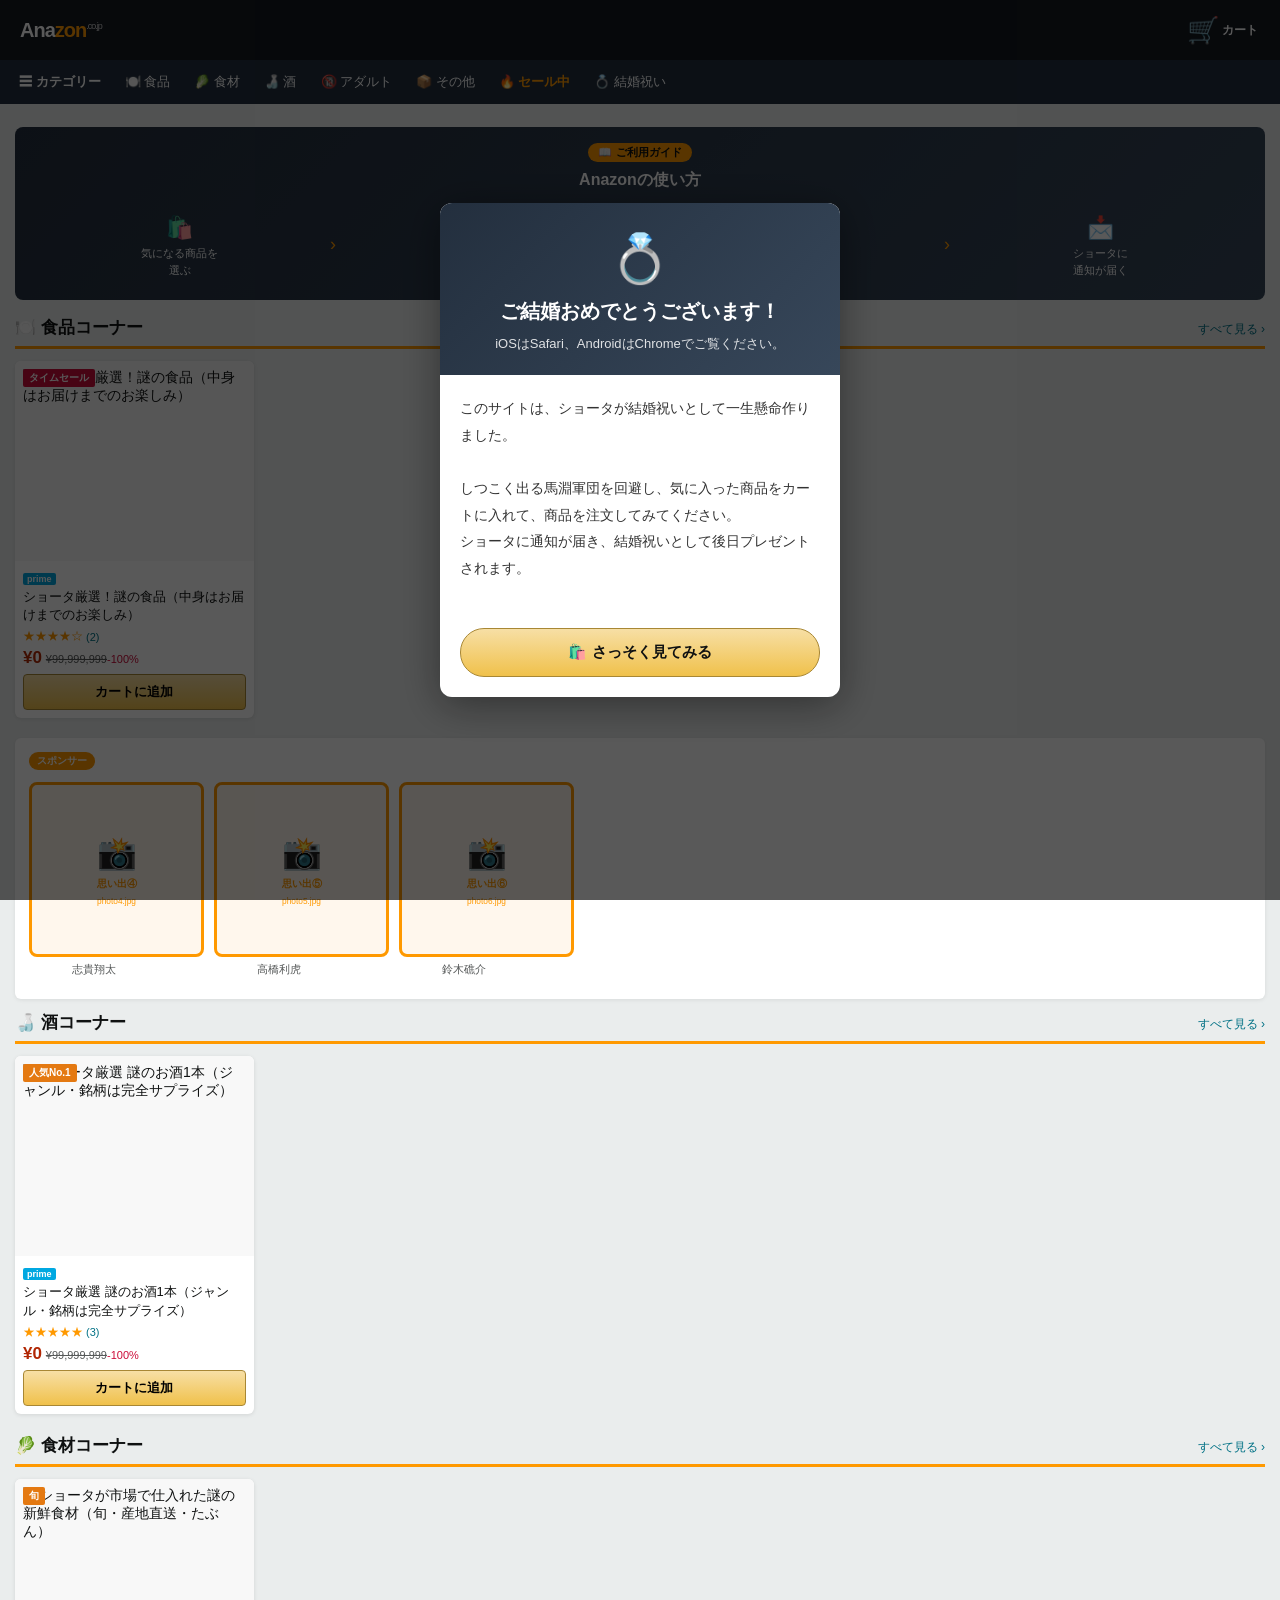
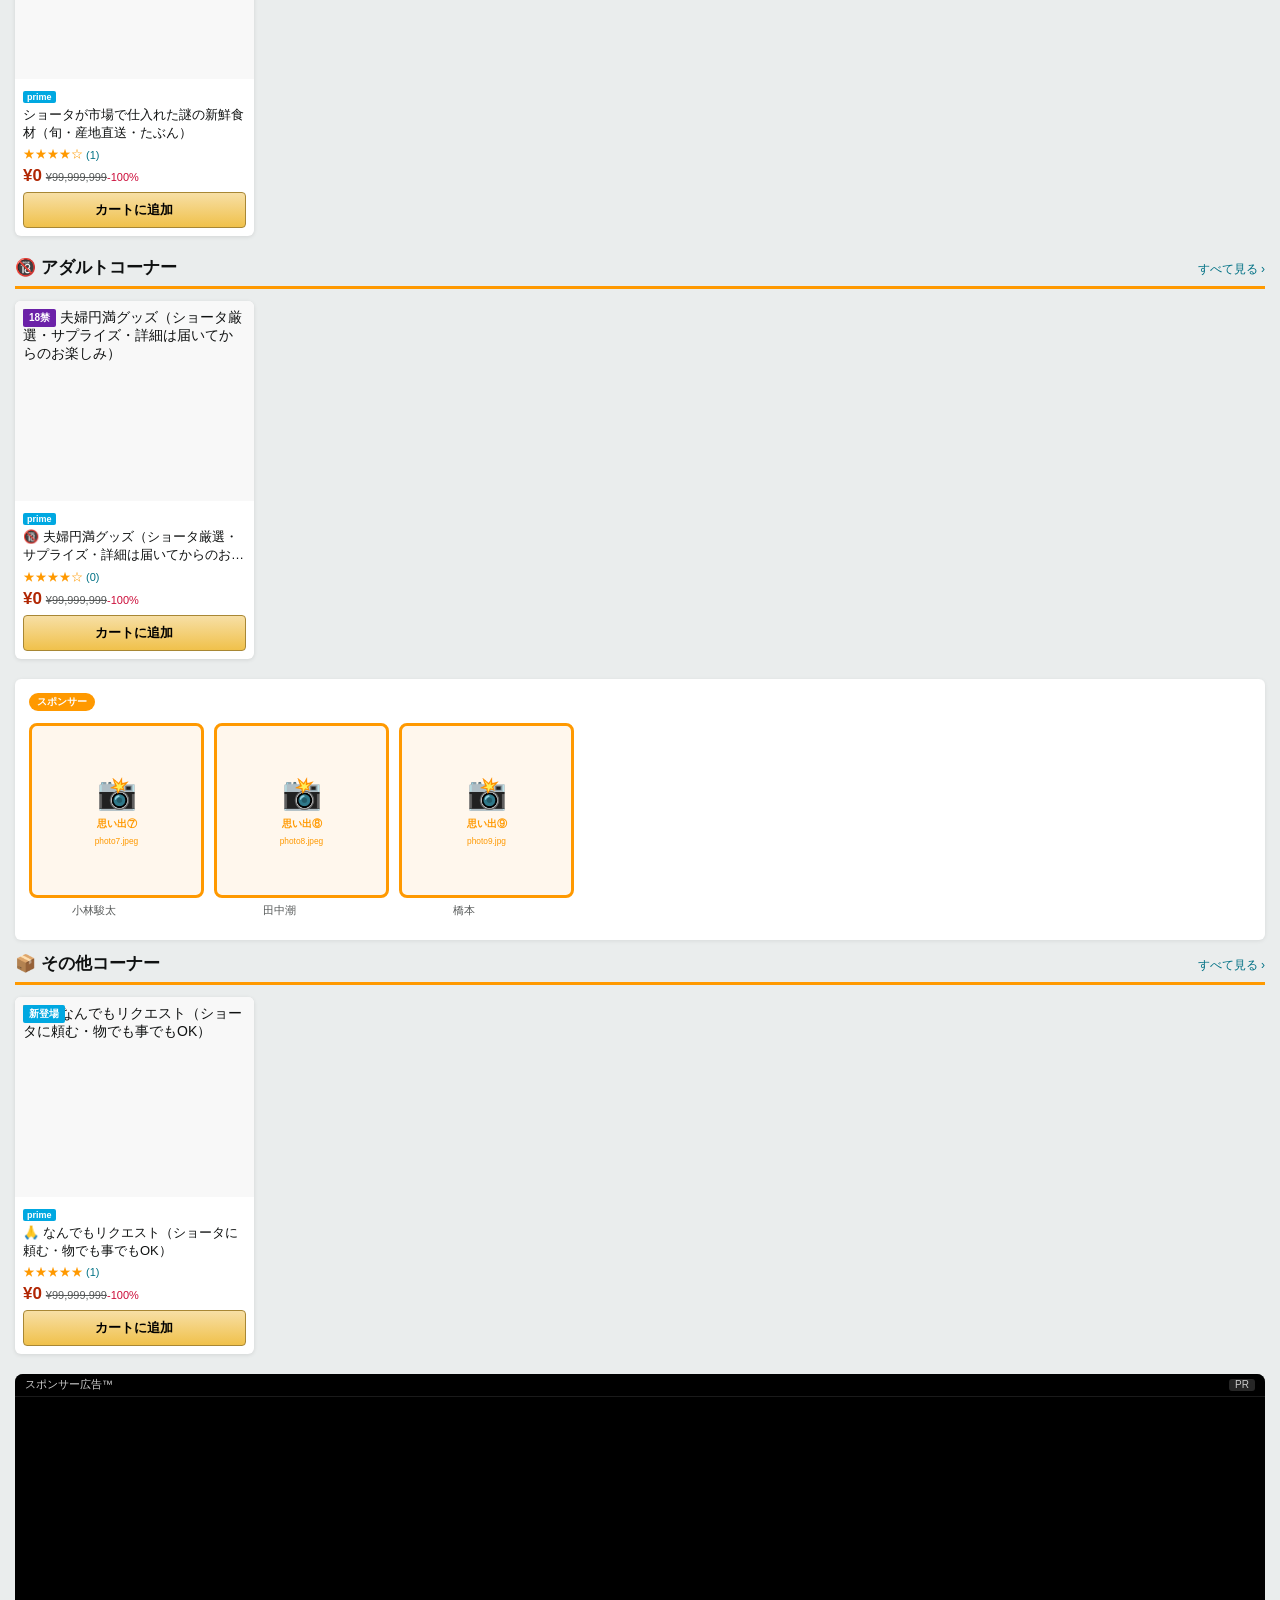
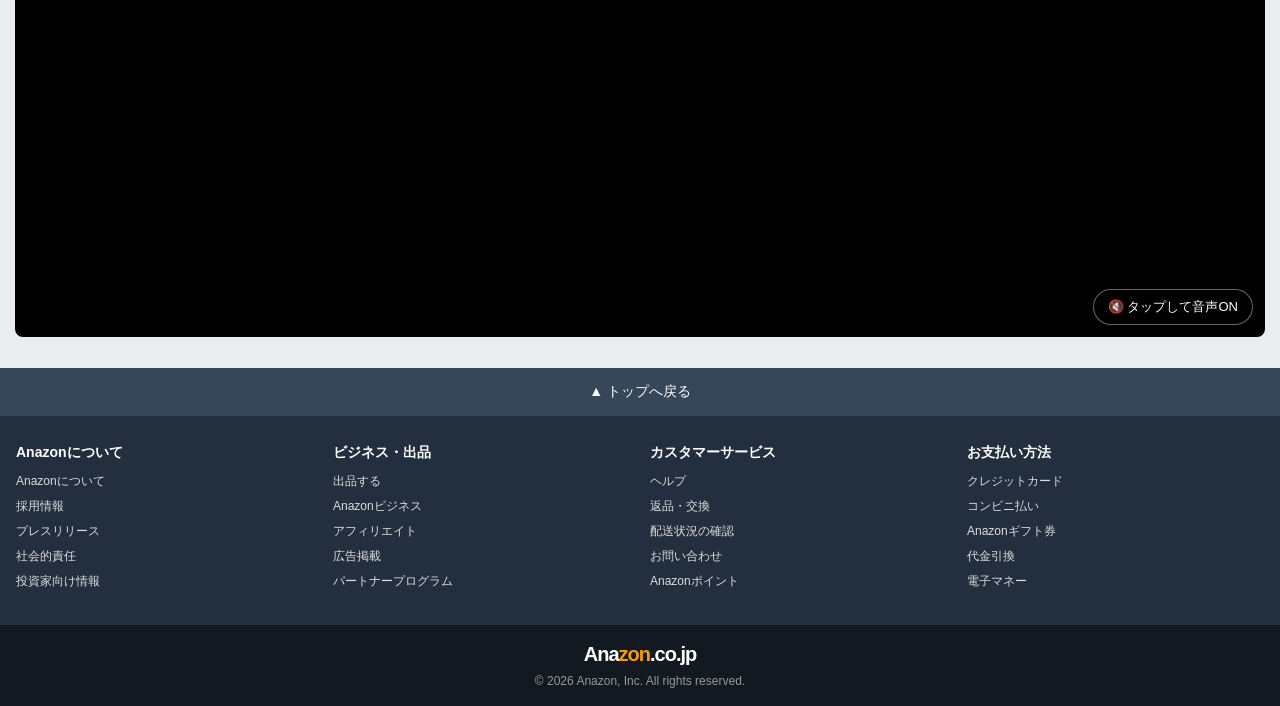
==== index.html @ a299125c "feat: 結婚祝いサイト「Anazon」初回コミット Amazon風の結婚祝い用静的ECサイト。 - 5カテゴリ（食品・食材・酒・アダルト・その他）各1品、全品¥0 - 注文フロー: トップ → 商" ====
<!DOCTYPE html>
<html lang="ja">
<head>
  <meta charset="UTF-8">
  <meta name="viewport" content="width=device-width, initial-scale=1.0">
  <title>Anazon — 結婚祝い特集</title>
  <link rel="stylesheet" href="css/style.css">
  <script src="js/data.js"></script>
  <script src="js/common.js"></script>
</head>
<body>

<!-- ====================================================
     🎊 ウェルカムモーダル
     ==================================================== -->
<div class="welcome-ov" id="welcomeModal">
  <div class="welcome-box">
    <div class="welcome-hero">
      <span class="w-emoji">💍</span>
      <h2>ご結婚おめでとうございます！</h2>
      <p>iOSはSafari、AndroidはChromeでご覧ください。</p>
    </div>
    <div class="welcome-body">
      <p>
        このサイトは、ショータが結婚祝いとして一生懸命作りました。<br><br>
        しつこく出る馬淵軍団を回避し、気に入った商品をカートに入れて、商品を注文してみてください。<br>
        ショータに通知が届き、結婚祝いとして後日プレゼントされます。<br><br>
      </p>
    </div>
    <div class="welcome-ft">
      <button onclick="closeWelcome()">🛍️ さっそく見てみる</button>
    </div>
  </div>
</div>

<div id="header-mount"></div>

<div class="page-wrap">

  <!-- ====================================================
       📖 サイトの使い方
       ==================================================== -->
  <div class="site-guide">
    <div class="sg-hd">
      <span class="sg-tag">📖 ご利用ガイド</span>
      <h2>Anazonの使い方</h2>
    </div>
    <div class="sg-steps">
      <div class="sg-step">
        <span class="sg-icon">🛍️</span>
        <p>気になる商品を<br>選ぶ</p>
      </div>
      <span class="sg-arrow">›</span>
      <div class="sg-step">
        <span class="sg-icon">🛒</span>
        <p>カートに<br>追加する</p>
      </div>
      <span class="sg-arrow">›</span>
      <div class="sg-step">
        <span class="sg-icon">📝</span>
        <p>住所を入力し<br>注文を確定</p>
      </div>
      <span class="sg-arrow">›</span>
      <div class="sg-step">
        <span class="sg-icon">📩</span>
        <p>ショータに<br>通知が届く</p>
      </div>
    </div>
  </div>

  <!-- ====================================================
       🍭 お菓子コーナー
       ==================================================== -->
  <section id="shokuhin">
    <div class="sec-hd">
      <h2 class="sec-title">🍽️ 食品コーナー</h2>
      <a class="sec-link" href="#">すべて見る ›</a>
    </div>
    <div class="product-grid" id="grid-shokuhin"></div>
  </section>

  <!-- cb sentinel 1 -->
  <div class="cb-sentinel" data-idx="0"></div>

  <!-- ====================================================
       📸 横スクロールアルバム
       ==================================================== -->
  <div class="mem-scroll">
    <div class="mem-scroll-hd">
      <span class="tag">スポンサー</span>
    </div>
    <div class="mem-scroll-track">
      <div class="ms-item">
        <div class="frame" id="ms0">
          <img src="images/memories/photo4.jpg" alt="思い出④"
               onerror="document.getElementById('ms0').classList.add('noph')">
          <div class="ph"><span>📸</span><strong>思い出④</strong><small>photo4.jpg</small></div>
        </div>
        <p>志貴翔太</p>
      </div>
      <div class="ms-item">
        <div class="frame" id="ms1">
          <img src="images/memories/photo5.jpg" alt="思い出⑤"
               onerror="document.getElementById('ms1').classList.add('noph')">
          <div class="ph"><span>📸</span><strong>思い出⑤</strong><small>photo5.jpg</small></div>
        </div>
        <p>高橋利虎</p>
      </div>
      <div class="ms-item">
        <div class="frame" id="ms2">
          <img src="images/memories/photo6.jpg" alt="思い出⑥"
               onerror="document.getElementById('ms2').classList.add('noph')">
          <div class="ph"><span>📸</span><strong>思い出⑥</strong><small>photo6.jpg</small></div>
        </div>
        <p>鈴木礁介</p>
      </div>
    </div>
  </div>

  <!-- ====================================================
       🍶 SAKE & お酒コーナー
       ==================================================== -->
  <section id="sake">
    <div class="sec-hd">
      <h2 class="sec-title">🍶 酒コーナー</h2>
      <a class="sec-link" href="#">すべて見る ›</a>
    </div>
    <div class="product-grid" id="grid-sake"></div>
  </section>

  <!-- cb sentinel 2 -->
  <div class="cb-sentinel" data-idx="1"></div>

  <!-- ====================================================
       🍜 二郎系コーナー
       ==================================================== -->
  <section id="shokuzai">
    <div class="sec-hd">
      <h2 class="sec-title">🥬 食材コーナー</h2>
      <a class="sec-link" href="#">すべて見る ›</a>
    </div>
    <div class="product-grid" id="grid-shokuzai"></div>
  </section>

  <!-- cb sentinel 3 -->
  <div class="cb-sentinel" data-idx="2"></div>

  <!-- ====================================================
       🍱 フード & フィットネス
       ==================================================== -->
  <section id="adult">
    <div class="sec-hd">
      <h2 class="sec-title">🔞 アダルトコーナー</h2>
      <a class="sec-link" href="#">すべて見る ›</a>
    </div>
    <div class="product-grid" id="grid-adult"></div>
  </section>

  <!-- ====================================================
       📸 横スクロールアルバム②
       ==================================================== -->
  <div class="mem-scroll">
    <div class="mem-scroll-hd">
      <span class="tag">スポンサー</span>
    </div>
    <div class="mem-scroll-track">
      <div class="ms-item">
        <div class="frame" id="ms7">
          <img src="images/memories/photo7.jpeg" alt="思い出⑦"
               onerror="document.getElementById('ms7').classList.add('noph')">
          <div class="ph"><span>📸</span><strong>思い出⑦</strong><small>photo7.jpeg</small></div>
        </div>
        <p>小林駿太</p>
      </div>
      <div class="ms-item">
        <div class="frame" id="ms8">
          <img src="images/memories/photo8.jpeg" alt="思い出⑧"
               onerror="document.getElementById('ms8').classList.add('noph')">
          <div class="ph"><span>📸</span><strong>思い出⑧</strong><small>photo8.jpeg</small></div>
        </div>
        <p>田中潮</p>
      </div>
      <div class="ms-item">
        <div class="frame" id="ms9">
          <img src="images/memories/photo9.jpg" alt="思い出⑨"
               onerror="document.getElementById('ms9').classList.add('noph')">
          <div class="ph"><span>📸</span><strong>思い出⑨</strong><small>photo9.jpg</small></div>
        </div>
        <p>橋本</p>
      </div>
    </div>
  </div>

  <!-- cb sentinel 4 -->
  <div class="cb-sentinel" data-idx="3"></div>

  <!-- ====================================================
       🎮 ゲーム & ライフスタイル
       ==================================================== -->
  <section id="other">
    <div class="sec-hd">
      <h2 class="sec-title">📦 その他コーナー</h2>
      <a class="sec-link" href="#">すべて見る ›</a>
    </div>
    <div class="product-grid" id="grid-other"></div>
  </section>

  <!-- cb sentinel 5 -->
  <div class="cb-sentinel" data-idx="4"></div>

  <!-- ====================================================
       🎬 スポンサー広告: 動画
       ==================================================== -->
  <div class="mem-video-sponsor">
    <div class="sp-label-bar">
      <span>スポンサー広告™</span>
      <span class="sp-tag">PR</span>
    </div>
    <video id="mem-video" autoplay loop muted playsinline>
      <source src="images/memories/movie1.MOV" type="video/mp4">
    </video>
    <button id="unmute-btn" onclick="toggleMute()" title="音声ON/OFF">🔇 タップして音声ON</button>
  </div>

</div><!-- /.page-wrap -->


<div id="footer-mount"></div>

<script>
document.getElementById('header-mount').innerHTML = buildHeader('index');
document.getElementById('footer-mount').innerHTML = buildFooter();

// ウェルカムモーダル
// sessionStorage に記録 → 同じタブセッション中は再表示しない
let modalClosed = false;

function closeWelcome() {
  const m = document.getElementById('welcomeModal');
  m.classList.remove('on');
  setTimeout(() => m.style.display = 'none', 300);
  modalClosed = true;
  sessionStorage.setItem('anazon_modal_closed', '1');
}

window.addEventListener('DOMContentLoaded', () => {
  if (sessionStorage.getItem('anazon_modal_closed')) {
    // 閉じたことがある → 非表示のままフラグだけ立てる
    document.getElementById('welcomeModal').style.display = 'none';
    modalClosed = true;
    return;
  }
  const m = document.getElementById('welcomeModal');
  requestAnimationFrame(() => requestAnimationFrame(() => m.classList.add('on')));
});

// 商品グリッド描画
const CAT_MAP = {
  'grid-shokuhin': ['食品'],
  'grid-sake':     ['酒'],
  'grid-shokuzai': ['食材'],
  'grid-adult':    ['アダルト'],
  'grid-other':    ['その他'],
};
Object.entries(CAT_MAP).forEach(([gridId, cats]) => {
  const el = document.getElementById(gridId);
  if (!el) return;
  const items = PRODUCTS.filter(p => cats.includes(p.category));
  el.innerHTML = items.map(buildProductCard).join('');
});

// 音声トグル
function toggleMute() {
  const v = document.getElementById('mem-video');
  const b = document.getElementById('unmute-btn');
  if (!v) return;
  v.muted = !v.muted;
  b.textContent = v.muted ? '🔇 タップして音声ON' : '🔊 音声ON';
}

// ====================================================
// フローティングキャラクター (シティヘブン風・段階表示)
// ====================================================
const FC_ENTRIES = [
  { src: 'images/memories/photo1.png',  pos: 'bl' },
  { src: 'images/memories/photo2.png',  pos: 'br' },
  { src: 'images/memories/photo3.png',  pos: 'tr' },
  { src: 'images/memories/photo10.png', pos: 'lc' },
];
let fcIdx = 0;  // 次に表示するキャラのインデックス

function showNextFloatChar() {
  if (!modalClosed) return;          // モーダルが閉じられるまで出さない
  if (fcIdx >= FC_ENTRIES.length) return;  // 全員表示済み

  const { src, pos } = FC_ENTRIES[fcIdx++];
  const id = `fc-${pos}-${Date.now()}`;
  const el = document.createElement('div');
  el.className = `float-char ${pos}`;
  el.id = id;
  el.innerHTML = `
    <img src="${src}" alt="">
    <button class="float-char-close" id="fcbtn-${id}">✕</button>
  `;
  document.body.appendChild(el);

  requestAnimationFrame(() => requestAnimationFrame(() => el.classList.add('show')));

  // 閉じるボタンは1.5秒後に有効化
  setTimeout(() => {
    const btn = document.getElementById('fcbtn-' + id);
    if (btn) btn.classList.add('ready');
  }, 1500);

  // 自動消滅なし — ×ボタンで閉じるまで表示し続ける
  el.querySelector('.float-char-close').addEventListener('click', () => {
    el.classList.remove('show');
    setTimeout(() => el.remove(), 500);
  });
}

// スクロール600pxごとに次の1人を表示
let lastFcScroll = -800;
window.addEventListener('scroll', () => {
  if (!modalClosed) return;
  if (window.scrollY - lastFcScroll >= 600) {
    lastFcScroll = window.scrollY;
    showNextFloatChar();
  }
}, { passive: true });

// sentinel通過時にも次の1人を表示
const sentinels = document.querySelectorAll('.cb-sentinel');
const cbObs = new IntersectionObserver((entries) => {
  entries.forEach(e => {
    if (e.isIntersecting) {
      showNextFloatChar();
      cbObs.unobserve(e.target);
    }
  });
}, { threshold: 0.8 });
sentinels.forEach(s => cbObs.observe(s));
</script>
</body>
</html>
---- css/style.css ----
/* ============================================
   結婚ゾン — SP ファースト スタイルシート
   ============================================ */

:root {
  --dark: #131921;
  --mid: #232F3E;
  --orange: #FF9900;
  --yellow: #FFD814;
  --bg: #EAEDED;
  --price: #B12704;
  --green: #007600;
  --prime: #00A8E1;
  --link: #007185;
}

*, *::before, *::after { box-sizing: border-box; margin: 0; padding: 0; }
html { scroll-behavior: smooth; }
body { font-family: Arial, "Hiragino Sans", "Yu Gothic", sans-serif; background: var(--bg); color: #0F1111; font-size: 14px; -webkit-text-size-adjust: 100%; }
a { color: var(--link); text-decoration: none; }
img { max-width: 100%; display: block; }

/* ===== HEADER (SP: 2行レイアウト) ===== */
.site-header { background: var(--dark); position: sticky; top: 0; z-index: 1000; }

.header-row1 {
  display: flex; align-items: center; justify-content: space-between;
  padding: 8px 12px; gap: 8px;
}
.header-row2 { padding: 0 12px 8px; }

.logo {
  color: #fff; font-size: 20px; font-weight: 900;
  border: 2px solid transparent; padding: 4px 6px; border-radius: 2px;
  white-space: nowrap; text-decoration: none; letter-spacing: -1px;
}
.logo span { color: var(--orange); }
.logo small { font-size: 9px; color: #ccc; font-weight: normal; vertical-align: super; }
.logo:hover { border-color: #fff; text-decoration: none; color: #fff; }

/* SP: ロゴとカートの間を埋めるスペーサー */
.header-spacer { flex: 1; }

/* ヘッダー右側 */
.header-right { display: flex; align-items: center; gap: 4px; }

.header-cart {
  color: #fff; display: flex; align-items: center; gap: 3px;
  padding: 6px 8px; border: 2px solid transparent; border-radius: 2px;
  text-decoration: none; position: relative; min-height: 44px;
}
.header-cart:hover { border-color: #fff; color: #fff; }
.cart-icon { font-size: 26px; line-height: 1; }
.cart-cnt {
  position: absolute; top: 2px; right: 22px;
  background: var(--orange); color: #fff; border-radius: 50%;
  width: 18px; height: 18px; font-size: 11px; font-weight: bold;
  display: flex; align-items: center; justify-content: center;
}
.cart-label { font-size: 12px; font-weight: bold; }

/* 検索バー: SP では行2に全幅 */
.search-form { display: flex; height: 44px; width: 100%; }
.search-cat { display: none; } /* SP では非表示 */
.search-input {
  flex: 1; border: none; outline: none;
  padding: 0 12px; font-size: 16px; /* 16px以上でiOSズーム防止 */
  border-radius: 4px 0 0 4px;
}
.search-btn {
  background: var(--orange); border: none; border-radius: 0 4px 4px 0;
  min-width: 50px; cursor: pointer; font-size: 20px;
  display: flex; align-items: center; justify-content: center;
  transition: background .15s;
}
.search-btn:hover { background: #E68A00; }

/* PC時はheader-locとacctを1行に戻す */
.header-acct { display: none; } /* SP非表示 */
.header-loc  { display: none; } /* SP非表示 */

/* ===== NAVBAR ===== */
.navbar { background: var(--mid); overflow-x: auto; scrollbar-width: none; }
.navbar::-webkit-scrollbar { display: none; }
.navbar-inner {
  display: flex; align-items: center; padding: 4px 8px; gap: 2px; white-space: nowrap;
}
.nav-item {
  color: #fff; font-size: 13px; padding: 8px 10px;
  border: 1px solid transparent; border-radius: 2px;
  text-decoration: none; display: inline-block; white-space: nowrap;
  min-height: 36px; display: inline-flex; align-items: center;
}
.nav-item:hover { border-color: #fff; color: #fff; text-decoration: none; }
.nav-item.bold { font-weight: bold; }

/* ===== LAYOUT ===== */
.page-wrap { padding: 10px; }

/* ===== SECTION HEADER ===== */
.sec-hd {
  display: flex; justify-content: space-between; align-items: baseline;
  margin-bottom: 12px; border-bottom: 3px solid var(--orange); padding-bottom: 7px;
}
.sec-title { font-size: 17px; font-weight: bold; }
.sec-link { color: var(--link); font-size: 12px; }

/* ===== PRODUCT GRID — SP: 2列固定 ===== */
.product-grid { display: grid; grid-template-columns: repeat(2, 1fr); gap: 10px; margin-bottom: 20px; }

/* ===== PRODUCT CARD ===== */
.p-card {
  background: #fff; border-radius: 6px; overflow: hidden;
  box-shadow: 0 1px 4px rgba(0,0,0,.1); cursor: pointer;
  position: relative; text-decoration: none; color: inherit; display: block;
}
.p-card:active { opacity: .85; }
.p-card-img { width: 100%; height: 140px; overflow: hidden; background: #f8f8f8; display: flex; align-items: center; justify-content: center; }
.p-card-img img { width: 100%; height: 100%; object-fit: contain; padding: 8px; }
.p-card-body { padding: 8px; }
.p-card-name {
  font-size: 12px; color: #0F1111; margin-bottom: 4px;
  display: -webkit-box; -webkit-line-clamp: 2; -webkit-box-orient: vertical;
  overflow: hidden; line-height: 1.4; min-height: 34px;
}
.p-card-stars { display: flex; align-items: center; gap: 3px; margin-bottom: 3px; flex-wrap: wrap; }
.stars { color: var(--orange); font-size: 12px; }
.rev-cnt { color: var(--link); font-size: 11px; }
.p-card-price { color: var(--price); font-weight: bold; font-size: 15px; }
.p-card-orig { color: #565959; text-decoration: line-through; font-size: 11px; }
.p-card-disc { color: #CC0C39; font-size: 11px; }
.p-prime { background: var(--prime); color: #fff; font-size: 9px; font-weight: bold; padding: 1px 4px; border-radius: 2px; display: inline-block; margin-bottom: 3px; }
.p-badge { position: absolute; top: 8px; left: 8px; font-size: 10px; font-weight: bold; padding: 2px 6px; border-radius: 2px; z-index: 1; }
.b-sale { background: #CC0C39; color: #fff; }
.b-hot { background: #E47911; color: #fff; }
.b-new { background: var(--prime); color: #fff; }
.b-sold { background: #565959; color: #fff; }
.b-god { background: #6B21A8; color: #fff; }
.b-spicy { background: #DC2626; color: #fff; }
.p-card-btn {
  width: 100%; background: linear-gradient(to bottom, #f7dfa5, #f0c14b);
  border: 1px solid #a88734; border-radius: 4px; padding: 8px 4px;
  cursor: pointer; font-size: 12px; font-weight: bold; margin-top: 6px;
  min-height: 36px;
}
.p-card-btn:disabled { background: #ddd; border-color: #999; cursor: not-allowed; color: #999; }

/* ===== MEMORY AD: URGENT BANNER ===== */
.mem-urgent {
  background: linear-gradient(135deg, #7F1D1D, #DC2626); color: #fff;
  padding: 18px 14px; margin: 12px 0; border-radius: 8px;
  text-align: center; border: 3px solid #FCD34D;
  animation: pulse-glow 2.5s infinite;
}
@keyframes pulse-glow { 0%,100%{box-shadow:0 0 0 0 rgba(252,211,77,.7)}50%{box-shadow:0 0 0 10px rgba(252,211,77,0)} }
.mem-urgent .urg-tag {
  background: #FCD34D; color: #7F1D1D; font-size: 11px; font-weight: bold;
  padding: 3px 10px; border-radius: 20px; display: inline-block; margin-bottom: 10px;
}
.mem-urgent h2 { font-size: 18px; font-weight: 900; margin-bottom: 8px; line-height: 1.3; text-shadow: 1px 1px 3px rgba(0,0,0,.4); }
.mem-urgent > p { font-size: 13px; opacity: .9; margin-bottom: 14px; line-height: 1.6; }
.urg-photos { display: flex; justify-content: center; gap: 12px; flex-wrap: wrap; }
.urg-photo { text-align: center; }
.urg-photo .frame {
  width: 90px; height: 90px; border-radius: 50%; overflow: hidden;
  border: 3px solid #fff; background: #7F1D1D;
  display: flex; align-items: center; justify-content: center; margin: 0 auto 5px;
}
.urg-photo .frame img { width: 100%; height: 100%; object-fit: cover; }
.urg-photo .frame.noph .ph { display: flex !important; }
.urg-photo .frame.noph img { display: none; }
.urg-photo .ph {
  display: none; flex-direction: column; align-items: center;
  justify-content: center; gap: 3px; font-size: 9px; color: #FFD; text-align: center;
  padding: 5px; width: 100%; height: 100%;
}
.urg-photo .ph span { font-size: 24px; }
.urg-photo .caption { font-size: 11px; opacity: .85; }

/* ===== MEMORY AD: HORIZONTAL SCROLL ===== */
.mem-scroll { background: #fff; padding: 14px; margin: 12px 0; border-radius: 6px; box-shadow: 0 1px 4px rgba(0,0,0,.08); }
.mem-scroll-hd { display: flex; align-items: center; gap: 8px; margin-bottom: 12px; flex-wrap: wrap; }
.mem-scroll-hd .tag { background: var(--orange); color: #fff; font-size: 10px; font-weight: bold; padding: 2px 8px; border-radius: 20px; white-space: nowrap; }
.mem-scroll-hd h3 { font-size: 14px; font-weight: bold; line-height: 1.4; }
.mem-scroll-track { display: flex; gap: 10px; overflow-x: auto; padding-bottom: 8px; -webkit-overflow-scrolling: touch; scrollbar-width: thin; }
.ms-item { flex: 0 0 auto; text-align: center; }
.ms-item .frame {
  width: 130px; height: 130px; border-radius: 8px; overflow: hidden;
  border: 3px solid var(--orange); background: #FFF7ED;
  display: flex; align-items: center; justify-content: center;
}
.ms-item .frame img { width: 100%; height: 100%; object-fit: cover; }
.ms-item .frame.noph .ph { display: flex !important; }
.ms-item .frame.noph img { display: none; }
.ms-item .ph {
  display: none; flex-direction: column; align-items: center; justify-content: center;
  gap: 5px; color: var(--orange); font-size: 10px; text-align: center;
  padding: 8px; width: 100%; height: 100%;
}
.ms-item .ph span { font-size: 32px; }
.ms-item p { font-size: 11px; color: #565959; margin-top: 5px; max-width: 130px; }

/* ===== MEMORY AD: WIDE BANNER ===== */
.mem-banner { background: #fff; border: 3px solid var(--orange); margin: 12px 0; border-radius: 8px; overflow: hidden; }
.mem-banner-hd { background: var(--orange); padding: 8px 14px; display: flex; justify-content: space-between; align-items: center; gap: 8px; }
.mem-banner-hd h3 { color: #fff; font-size: 13px; font-weight: bold; line-height: 1.3; }
.mem-banner-hd .sp-tag { font-size: 9px; background: rgba(255,255,255,.3); color: #fff; padding: 2px 6px; border-radius: 10px; white-space: nowrap; flex-shrink: 0; }
/* SP: バナーは縦積み */
.mem-banner-body { display: flex; flex-direction: column; gap: 14px; padding: 14px; }
.mem-banner-photos { display: flex; gap: 10px; overflow-x: auto; -webkit-overflow-scrolling: touch; }
.mem-banner-photo { flex: 0 0 auto; text-align: center; }
.mem-banner-photo .frame {
  width: 110px; height: 110px; border-radius: 6px; overflow: hidden;
  border: 2px solid var(--orange); background: #FFF7ED;
  display: flex; align-items: center; justify-content: center;
}
.mem-banner-photo .frame img { width: 100%; height: 100%; object-fit: cover; }
.mem-banner-photo .frame.noph .ph { display: flex !important; }
.mem-banner-photo .frame.noph img { display: none; }
.mem-banner-photo .ph {
  display: none; flex-direction: column; align-items: center;
  justify-content: center; gap: 5px; color: var(--orange); font-size: 10px;
  text-align: center; padding: 8px; width: 100%; height: 100%;
}
.mem-banner-photo .ph span { font-size: 28px; }
.mem-banner-photo p { font-size: 10px; color: #565959; text-align: center; margin-top: 4px; }
.mem-banner-copy h2 { font-size: 17px; color: #7F1D1D; font-weight: bold; line-height: 1.4; margin-bottom: 8px; }
.mem-banner-copy p { font-size: 13px; line-height: 1.8; color: #0F1111; margin-bottom: 10px; }
.mem-banner-cta {
  background: var(--orange); color: #fff; border: none;
  padding: 12px 20px; border-radius: 4px; cursor: pointer;
  font-size: 14px; font-weight: bold; width: 100%; min-height: 44px;
}

/* ===== SPONSORED MEMORIES ===== */
.mem-sponsored { background: #fff; padding: 14px; margin: 12px 0; border-radius: 6px; box-shadow: 0 1px 4px rgba(0,0,0,.08); }
.mem-sponsored .sp-label { font-size: 11px; color: #999; margin-bottom: 4px; }
.mem-sponsored h3 { font-size: 14px; font-weight: bold; margin-bottom: 12px; border-left: 4px solid var(--orange); padding-left: 8px; line-height: 1.4; }
.sp-grid { display: grid; grid-template-columns: repeat(3, 1fr); gap: 10px; }
.sp-item { text-align: center; }
.sp-item .frame {
  width: 100%; aspect-ratio: 1; border-radius: 6px; overflow: hidden;
  border: 2px solid #EAEDED; background: #FFF7ED;
  display: flex; align-items: center; justify-content: center;
}
.sp-item .frame img { width: 100%; height: 100%; object-fit: cover; }
.sp-item .frame.noph .ph { display: flex !important; }
.sp-item .frame.noph img { display: none; }
.sp-item .ph {
  display: none; flex-direction: column; align-items: center; justify-content: center;
  gap: 4px; color: var(--orange); font-size: 10px; text-align: center;
  padding: 6px; width: 100%; height: 100%;
}
.sp-item .ph span { font-size: 28px; }
.sp-item .cap { font-size: 11px; color: #565959; margin-top: 4px; }
.sp-item .sp-t { font-size: 9px; color: #999; }

/* ===== FLOATING AD ===== */
.float-ad {
  position: fixed; bottom: 16px; right: 12px; z-index: 800;
  background: #fff; border: 3px solid var(--orange); border-radius: 10px;
  padding: 10px; width: 150px; box-shadow: 0 4px 16px rgba(0,0,0,.25);
  animation: float-bounce 2.5s ease-in-out infinite;
}
@keyframes float-bounce { 0%,100%{transform:translateY(0)}50%{transform:translateY(-6px)} }
.float-ad .close-x {
  position: absolute; top: -10px; right: -10px; background: #CC0C39;
  color: #fff; border: none; border-radius: 50%; width: 24px; height: 24px;
  cursor: pointer; font-size: 13px; display: flex; align-items: center;
  justify-content: center; font-weight: bold;
}
.float-ad .frame {
  width: 100%; height: 120px; border-radius: 6px; overflow: hidden;
  margin-bottom: 6px; background: #FFF7ED;
  display: flex; align-items: center; justify-content: center;
}
.float-ad .frame img { width: 100%; height: 100%; object-fit: cover; }
.float-ad .frame.noph .ph { display: flex !important; }
.float-ad .frame.noph img { display: none; }
.float-ad .ph {
  display: none; flex-direction: column; align-items: center; justify-content: center;
  gap: 4px; color: var(--orange); font-size: 9px; text-align: center; padding: 6px; width: 100%;
}
.float-ad .ph span { font-size: 28px; }
.float-ad .f-label { font-size: 9px; color: #999; display: block; margin-bottom: 3px; }
.float-ad p { font-size: 10px; color: #0F1111; line-height: 1.5; font-weight: bold; }

/* ===== PRODUCT DETAIL ===== */
/* SP: 縦1列 */
.det-wrap { display: flex; flex-direction: column; gap: 14px; }
.det-img-col { width: 100%; }
.det-main-img {
  width: 100%; aspect-ratio: 1; border: 1px solid #DDD;
  display: flex; align-items: center; justify-content: center;
  overflow: hidden; background: #fff; border-radius: 6px;
}
.det-main-img img { max-width: 85%; max-height: 85%; object-fit: contain; }
.det-info { background: #fff; padding: 14px; border-radius: 6px; }
.det-category { color: var(--link); font-size: 12px; margin-bottom: 5px; }
.det-title { font-size: 17px; font-weight: bold; line-height: 1.4; margin-bottom: 10px; }
.det-stars { display: flex; align-items: center; gap: 6px; margin-bottom: 12px; padding-bottom: 12px; border-bottom: 1px solid #EAEDED; flex-wrap: wrap; }
.det-stars .stars { font-size: 16px; }
.det-price-box { margin-bottom: 12px; }
.det-price-label { font-size: 12px; color: #565959; }
.det-price { font-size: 26px; color: var(--price); font-weight: bold; }
.det-orig { color: #565959; text-decoration: line-through; font-size: 13px; margin-left: 6px; }
.det-disc { color: #CC0C39; font-size: 13px; margin-left: 4px; }
.det-stock { font-size: 14px; font-weight: bold; margin-bottom: 12px; }
.in-stock { color: var(--green); }
.no-stock { color: #CC0C39; }
.det-desc { font-size: 13px; line-height: 1.8; margin-bottom: 16px; }
.det-feats { list-style: none; margin-bottom: 16px; }
.det-feats li { padding: 4px 0; font-size: 13px; }
.det-feats li::before { content: "✓ "; color: var(--green); }

/* Buy box: SP では通常フローに */
.buy-box { background: #fff; border: 1px solid #DDD; border-radius: 6px; padding: 16px; }
.buy-box-price { font-size: 22px; color: var(--price); font-weight: bold; margin-bottom: 8px; }
.buy-box-delivery { font-size: 13px; color: var(--green); margin-bottom: 14px; }
.btn-cart {
  width: 100%; background: linear-gradient(to bottom, #f7dfa5, #f0c14b);
  border: 1px solid #a88734; border-radius: 24px; padding: 14px;
  cursor: pointer; font-size: 16px; font-weight: bold; margin-bottom: 10px;
  min-height: 50px;
}
.btn-buynow {
  width: 100%; background: linear-gradient(to bottom, #f9a54c, #e98c10);
  border: 1px solid #c45500; border-radius: 24px; padding: 14px;
  cursor: pointer; font-size: 16px; font-weight: bold; margin-bottom: 10px;
  color: #0F1111; min-height: 50px;
}
.btn-cart:disabled, .btn-buynow:disabled { background: #ddd !important; border-color: #999 !important; cursor: not-allowed; color: #999; }
.buy-box-secure { font-size: 12px; color: #565959; text-align: center; }

/* Reviews */
.reviews-section { background: #fff; padding: 16px; border-radius: 6px; margin-top: 14px; }
.review-card { border-bottom: 1px solid #EAEDED; padding: 12px 0; }
.review-card:last-child { border-bottom: none; }
.review-name { font-weight: bold; font-size: 14px; margin-bottom: 4px; }
.review-body { font-size: 13px; color: #0F1111; line-height: 1.7; }

/* Sidebar memory ad (PC用 — SP では非表示) */
.mem-sidebar { background: #fff; border: 2px solid var(--orange); border-radius: 6px; overflow: hidden; margin-bottom: 12px; }
.mem-sidebar-hd { background: var(--orange); color: #fff; padding: 7px 12px; font-size: 12px; font-weight: bold; display: flex; justify-content: space-between; }
.mem-sidebar-body { padding: 12px; }
.mem-sidebar-body .frame {
  width: 100%; height: 180px; overflow: hidden; border-radius: 4px;
  margin-bottom: 8px; background: #FFF7ED;
  display: flex; align-items: center; justify-content: center;
}
.mem-sidebar-body .frame img { width: 100%; height: 100%; object-fit: cover; }
.mem-sidebar-body .frame.noph .ph { display: flex !important; }
.mem-sidebar-body .frame.noph img { display: none; }
.mem-sidebar-body .ph {
  display: none; flex-direction: column; align-items: center; justify-content: center;
  gap: 6px; color: var(--orange); font-size: 11px; text-align: center;
  padding: 8px; width: 100%; height: 100%;
}
.mem-sidebar-body .ph span { font-size: 36px; }
.mem-sidebar-body p { font-size: 12px; color: #565959; line-height: 1.7; }

/* ===== STEPS ===== */
.steps {
  display: flex; justify-content: center; align-items: center;
  background: #fff; padding: 12px 10px; margin-bottom: 12px;
  border-radius: 6px; gap: 4px; flex-wrap: nowrap;
}
.step { display: flex; align-items: center; gap: 5px; color: #999; font-size: 12px; }
.step.active { color: #C45500; font-weight: bold; }
.step.done { color: var(--green); }
.step .sn {
  width: 20px; height: 20px; border-radius: 50%; background: #EAEDED;
  display: flex; align-items: center; justify-content: center;
  font-size: 10px; font-weight: bold; flex-shrink: 0;
}
.step.active .sn { background: #C45500; color: #fff; }
.step.done .sn { background: var(--green); color: #fff; }
.step-sep { color: #ccc; margin: 0 3px; font-size: 14px; }

/* ===== CART ===== */
.cart-wrap { display: flex; flex-direction: column; gap: 12px; }
/* SP: サイドバーは非表示 */
.cart-side { display: none; }
/* SP: チェックアウトボタンはmain内に表示するため、専用のブロックをHTMLに追加 */
.cart-main { background: #fff; padding: 16px; border-radius: 6px; }
.cart-ttl { font-size: 20px; font-weight: bold; margin-bottom: 16px; border-bottom: 1px solid #EAEDED; padding-bottom: 12px; }
.cart-empty { text-align: center; padding: 40px 16px; color: #565959; }
.cart-empty .big { font-size: 60px; margin-bottom: 14px; }
.cart-empty p { font-size: 15px; margin-bottom: 18px; }
.cart-item { display: flex; gap: 12px; padding: 14px 0; border-bottom: 1px solid #EAEDED; }
.ci-img {
  flex: 0 0 90px; height: 90px; border: 1px solid #DDD;
  display: flex; align-items: center; justify-content: center;
  overflow: hidden; border-radius: 4px; background: #f8f8f8;
}
.ci-img img { max-width: 100%; max-height: 100%; object-fit: contain; padding: 4px; }
.ci-info { flex: 1; min-width: 0; }
.ci-name { font-size: 13px; color: #0F1111; margin-bottom: 5px; line-height: 1.4; }
.ci-stock { color: var(--green); font-size: 12px; margin-bottom: 4px; }
.ci-price { color: var(--price); font-size: 18px; font-weight: bold; margin-bottom: 8px; }
.ci-remove { color: #C45500; font-size: 12px; cursor: pointer; background: none; border: none; text-decoration: underline; min-height: 36px; padding: 4px 0; }
.cart-subtotal { text-align: right; font-size: 16px; padding: 12px 0; border-top: 1px solid #EAEDED; margin-top: 8px; }
.cart-subtotal strong { color: var(--price); }
/* SP: チェックアウトボックス (main内用) */
.cart-box-inline { padding-top: 14px; }
.cart-box-inline h3 { font-size: 15px; margin-bottom: 4px; }
.cart-box-inline .total { font-size: 18px; color: var(--price); font-weight: bold; margin-bottom: 12px; }
.cart-box { background: #fff; border: 1px solid #DDD; border-radius: 6px; padding: 16px; }
.cart-box h3 { font-size: 15px; margin-bottom: 5px; }
.cart-box .total { font-size: 18px; color: var(--price); font-weight: bold; margin-bottom: 14px; }
.btn-checkout {
  width: 100%; background: linear-gradient(to bottom, #f7dfa5, #f0c14b);
  border: 1px solid #a88734; border-radius: 24px; padding: 15px;
  cursor: pointer; font-size: 17px; font-weight: bold; min-height: 52px;
  display: block; text-align: center; color: #0F1111;
}
.btn-checkout:hover { background: linear-gradient(to bottom, #f5d78e, #eeb93e); }
.btn-continue {
  width: 100%; background: #fff; border: 1px solid #a88734;
  border-radius: 24px; padding: 12px; cursor: pointer; font-size: 15px;
  margin-top: 10px; color: var(--link); min-height: 44px;
}

/* ===== CHECKOUT ===== */
.checkout-wrap { display: flex; flex-direction: column; gap: 12px; }
/* SP: サイドバーは先頭に表示（order: -1） */
.checkout-side { order: -1; }
.form-card { background: #fff; padding: 16px; border-radius: 6px; margin-bottom: 12px; }
.form-card h2 { font-size: 17px; font-weight: bold; border-bottom: 2px solid var(--orange); padding-bottom: 10px; margin-bottom: 18px; }
.form-section { margin-bottom: 20px; }
.form-section h3 { font-size: 14px; font-weight: bold; margin-bottom: 10px; border-left: 3px solid var(--orange); padding-left: 8px; color: #565959; }
.fg { margin-bottom: 12px; }
.fg label { display: block; font-size: 13px; font-weight: bold; margin-bottom: 5px; }
.fg .req { color: #CC0C39; margin-left: 3px; font-size: 11px; }
.fg input, .fg textarea, .fg select {
  width: 100%; border: 1px solid #A9A9A9; border-radius: 4px;
  padding: 10px 12px; font-size: 16px; /* iOSズーム防止 */
  outline: none; font-family: inherit; min-height: 44px;
}
.fg input:focus, .fg textarea:focus, .fg select:focus { border-color: var(--orange); box-shadow: 0 0 0 2px rgba(255,153,0,.2); }
.fg textarea { resize: vertical; min-height: 80px; font-size: 14px; }
.fg .hint { font-size: 11px; color: #999; margin-top: 3px; }
.order-summary-card { background: #fff; border: 1px solid #DDD; border-radius: 6px; padding: 16px; margin-bottom: 12px; }
.order-summary-card h3 { font-size: 15px; font-weight: bold; margin-bottom: 12px; border-bottom: 1px solid #EAEDED; padding-bottom: 8px; }
.os-item { display: flex; gap: 10px; padding: 10px 0; border-bottom: 1px solid #EAEDED; }
.os-item:last-of-type { border-bottom: none; }
.os-item img {
  width: 60px; height: 60px; object-fit: contain;
  border: 1px solid #DDD; border-radius: 4px; padding: 4px;
  flex-shrink: 0; background: #f8f8f8;
}
.os-item-info { flex: 1; font-size: 13px; min-width: 0; }
.os-item-name { font-weight: bold; margin-bottom: 3px; line-height: 1.4; }
.os-item-price { color: var(--price); font-weight: bold; font-size: 15px; }
.os-total { display: flex; justify-content: space-between; padding: 12px 0 0; font-size: 17px; font-weight: bold; border-top: 1px solid #EAEDED; margin-top: 8px; }
.os-total strong { color: var(--price); }
.btn-submit {
  width: 100%; background: linear-gradient(to bottom, #f7dfa5, #f0c14b);
  border: 1px solid #a88734; border-radius: 24px; padding: 16px;
  cursor: pointer; font-size: 18px; font-weight: bold; min-height: 56px;
}
.btn-submit:disabled { background: #ddd; border-color: #999; cursor: not-allowed; color: #999; }
.alert-ok { background: #D1FAE5; border: 1px solid #6EE7B7; color: #065F46; padding: 12px 14px; border-radius: 6px; margin-bottom: 12px; font-size: 14px; }
.alert-err { background: #FEE2E2; border: 1px solid #FCA5A5; color: #991B1B; padding: 12px 14px; border-radius: 6px; margin-bottom: 12px; font-size: 14px; }

/* ===== ORDER COMPLETE ===== */
.complete-hero { background: #fff; padding: 36px 16px; border-radius: 6px; text-align: center; margin-bottom: 14px; }
.complete-icon { font-size: 72px; margin-bottom: 16px; }
.complete-title { font-size: 24px; font-weight: 900; color: var(--green); margin-bottom: 12px; }
.complete-msg { font-size: 14px; line-height: 1.9; color: #0F1111; }
.complete-detail { background: #fff; border: 1px solid #DDD; border-radius: 6px; padding: 16px; margin-bottom: 14px; }
.complete-detail h3 { font-size: 15px; font-weight: bold; margin-bottom: 12px; border-left: 3px solid var(--orange); padding-left: 8px; }
.complete-detail .row { display: flex; justify-content: space-between; align-items: flex-start; padding: 8px 0; border-bottom: 1px solid #EAEDED; font-size: 13px; gap: 8px; }
.complete-detail .row:last-child { border-bottom: none; }
.complete-detail .row dt { color: #565959; flex-shrink: 0; }
.complete-detail .row dd { font-weight: bold; text-align: right; word-break: break-all; }
.memory-gallery { background: #fff; padding: 20px 14px; border-radius: 6px; }
.gallery-ttl { font-size: 19px; font-weight: 900; color: #7F1D1D; text-align: center; margin-bottom: 4px; }
.gallery-sub { text-align: center; color: #565959; font-size: 13px; margin-bottom: 18px; }
.gallery-grid { display: grid; grid-template-columns: repeat(2, 1fr); gap: 10px; }
.gal-item {
  aspect-ratio: 1; border-radius: 8px; overflow: hidden;
  border: 3px solid var(--orange); background: #FFF7ED;
  display: flex; align-items: center; justify-content: center; position: relative;
}
.gal-item img { width: 100%; height: 100%; object-fit: cover; }
.gal-item .cap {
  position: absolute; bottom: 0; left: 0; right: 0;
  background: rgba(0,0,0,.55); color: #fff; font-size: 10px;
  padding: 4px 6px; text-align: center;
}
.gal-item.noph .ph { display: flex !important; }
.gal-item.noph img { display: none; }
.gal-item .ph {
  display: none; flex-direction: column; align-items: center; justify-content: center;
  gap: 6px; color: var(--orange); font-size: 11px; text-align: center;
  padding: 12px; width: 100%; height: 100%;
}
.gal-item .ph span { font-size: 32px; }

/* ===== MODAL ===== */
.modal-ov { display: none; position: fixed; inset: 0; background: rgba(0,0,0,.75); z-index: 9999; align-items: center; justify-content: center; padding: 12px; }
.modal-ov.on { display: flex; }
.modal-box { background: #fff; border-radius: 12px; width: 100%; max-width: 480px; overflow: hidden; animation: pop-in .25s ease; max-height: 92vh; overflow-y: auto; }
@keyframes pop-in { from{transform:scale(.85);opacity:0}to{transform:scale(1);opacity:1} }
.modal-hd { background: #7F1D1D; color: #fff; padding: 14px 16px; display: flex; justify-content: space-between; align-items: center; position: sticky; top: 0; }
.modal-hd h3 { font-size: 15px; font-weight: bold; }
.modal-hd .mx { background: none; border: none; color: #fff; font-size: 24px; cursor: pointer; line-height: 1; min-width: 44px; min-height: 44px; display: flex; align-items: center; justify-content: center; }
.modal-bd { padding: 16px; text-align: center; }
.modal-bd .frame {
  width: min(240px, 70vw); height: min(240px, 70vw);
  margin: 0 auto 14px; border-radius: 12px; overflow: hidden;
  border: 4px solid var(--orange); background: #FFF7ED;
  display: flex; align-items: center; justify-content: center;
}
.modal-bd .frame img { width: 100%; height: 100%; object-fit: cover; }
.modal-bd .frame.noph .ph { display: flex !important; }
.modal-bd .frame.noph img { display: none; }
.modal-bd .ph {
  display: none; flex-direction: column; align-items: center; justify-content: center;
  gap: 8px; color: var(--orange); font-size: 12px; text-align: center;
  padding: 12px; width: 100%; height: 100%;
}
.modal-bd .ph span { font-size: 44px; }
.modal-bd h4 { font-size: 16px; color: #7F1D1D; font-weight: bold; margin-bottom: 8px; line-height: 1.4; }
.modal-bd p { font-size: 13px; line-height: 1.8; color: #0F1111; }
.modal-timer { font-size: 12px; color: #999; margin-top: 8px; }
.modal-ft { padding: 12px 16px; background: #F8F8F8; display: flex; flex-direction: column; gap: 8px; }
.btn-dismiss { background: linear-gradient(to bottom, #f7dfa5, #f0c14b); border: 1px solid #a88734; border-radius: 4px; padding: 13px 16px; cursor: pointer; font-size: 15px; font-weight: bold; min-height: 48px; }
.btn-cancel { background: #fff; border: 1px solid #999; border-radius: 4px; padding: 12px 16px; cursor: pointer; font-size: 14px; color: #565959; min-height: 44px; }

/* ===== FOOTER ===== */
.footer-top { background: #37475A; color: #fff; text-align: center; padding: 14px; cursor: pointer; font-size: 14px; min-height: 48px; display: flex; align-items: center; justify-content: center; }
.footer-main { background: var(--mid); color: #DDD; padding: 28px 16px; }
.footer-cols { display: grid; grid-template-columns: repeat(2, 1fr); gap: 20px; }
.footer-col h4 { color: #fff; font-size: 14px; margin-bottom: 10px; }
.footer-col ul { list-style: none; }
.footer-col ul li { margin-bottom: 7px; }
.footer-col ul li a { color: #DDD; font-size: 12px; }
.footer-col ul li a:hover { color: #fff; text-decoration: underline; }
.footer-bottom { background: var(--dark); color: #999; text-align: center; padding: 18px 16px; font-size: 12px; }
.footer-logo { font-size: 20px; font-weight: 900; color: #fff; margin-bottom: 8px; letter-spacing: -1px; }
.footer-logo span { color: var(--orange); }

/* ===== LOCAL VIDEO AD ===== */
.mem-video-ad {
  margin: 12px 0;
  border-radius: 8px;
  overflow: hidden;
  background: #000;
  line-height: 0;
}
.mem-video-ad video {
  width: 100%;
  display: block;
  max-height: 60vh;
  object-fit: cover;
}
.mem-video-ad #unmute-btn {
  position: absolute;
  bottom: 12px;
  right: 12px;
  background: rgba(0,0,0,.6);
  color: #fff;
  border: 1px solid rgba(255,255,255,.4);
  border-radius: 20px;
  padding: 6px 14px;
  font-size: 13px;
  cursor: pointer;
  backdrop-filter: blur(4px);
  -webkit-backdrop-filter: blur(4px);
  min-height: 36px;
  line-height: 1;
}

/* ===== VIDEO EMBED (legacy iframe) ===== */
.mem-video-wrap {
  position: relative; padding-bottom: 56.25%; height: 0;
  overflow: hidden; border-radius: 10px;
  max-width: 560px; margin: 0 auto;
  background: #000; border: 3px solid rgba(255,255,255,.4);
}
.mem-video-wrap iframe {
  position: absolute; top: 0; left: 0;
  width: 100%; height: 100%; border: none;
}
.mem-video-placeholder {
  position: absolute; inset: 0; display: flex; flex-direction: column;
  align-items: center; justify-content: center;
  background: rgba(0,0,0,.7); color: #fff; gap: 10px; border-radius: 8px;
  padding: 16px; text-align: center; font-size: 13px;
}
.mem-video-placeholder .play { font-size: 48px; }
.mem-video-placeholder code {
  background: rgba(255,255,255,.15); padding: 4px 8px;
  border-radius: 4px; font-size: 11px; word-break: break-all;
}

/* ===== WELCOME MODAL ===== */
.welcome-ov {
  position: fixed; inset: 0; z-index: 10000;
  background: rgba(0,0,0,.65);
  display: flex; align-items: center; justify-content: center;
  padding: 16px;
  opacity: 0; transition: opacity .3s ease;
}
.welcome-ov.on { opacity: 1; }
.welcome-box {
  background: #fff; border-radius: 12px;
  width: min(400px, 100%);
  overflow: hidden;
  box-shadow: 0 8px 40px rgba(0,0,0,.4);
  transform: scale(.92); transition: transform .3s ease;
}
.welcome-ov.on .welcome-box { transform: scale(1); }
.welcome-hero {
  background: linear-gradient(135deg, #232F3E 0%, #37475A 100%);
  padding: 28px 20px 20px;
  text-align: center; color: #fff;
}
.welcome-hero .w-emoji { font-size: 48px; display: block; margin-bottom: 10px; }
.welcome-hero h2 { font-size: 20px; font-weight: 900; line-height: 1.4; }
.welcome-hero p { font-size: 13px; opacity: .85; margin-top: 8px; line-height: 1.7; }
.welcome-body { padding: 20px; }
.welcome-body p { font-size: 14px; line-height: 1.9; color: #333; }
.welcome-body .w-sig { font-size: 13px; color: #888; margin-top: 12px; text-align: right; }
.welcome-ft { padding: 0 20px 20px; }
.welcome-ft button {
  width: 100%; padding: 14px;
  background: linear-gradient(to bottom, #f7dfa5, #f0c14b);
  border: 1px solid #a88734; border-radius: 24px;
  font-size: 15px; font-weight: bold; color: #0F1111;
  cursor: pointer; min-height: 48px;
}

/* ===== SITE GUIDE ===== */
.site-guide {
  background: linear-gradient(135deg, #232F3E 0%, #37475A 100%);
  color: #fff;
  border-radius: 8px;
  padding: 16px;
  margin: 8px 0 16px;
}
.sg-hd { text-align: center; margin-bottom: 14px; }
.sg-tag { display: inline-block; font-size: 11px; background: var(--orange); color: #0F1111; padding: 2px 10px; border-radius: 10px; font-weight: bold; }
.sg-hd h2 { font-size: 16px; margin-top: 8px; font-weight: 900; }
.sg-steps { display: flex; align-items: center; justify-content: center; gap: 2px; }
.sg-step { text-align: center; padding: 6px 4px; flex: 1; min-width: 0; }
.sg-icon { font-size: 22px; display: block; margin: 4px 0; }
.sg-step p { font-size: 11px; line-height: 1.5; margin: 0; }
.sg-arrow { font-size: 18px; color: var(--orange); flex-shrink: 0; }
.sg-note { font-size: 11px; opacity: .7; text-align: center; margin-top: 10px; border-top: 1px solid rgba(255,255,255,.2); padding-top: 10px; }

/* ===== VIDEO SPONSOR AD ===== */
.mem-video-sponsor {
  position: relative;
  background: #000;
  border-radius: 8px;
  overflow: hidden;
  margin: 16px 0;
  line-height: 0;
}
.mem-video-sponsor .sp-label-bar {
  display: flex; justify-content: space-between; align-items: center;
  background: rgba(0,0,0,.7); padding: 5px 10px;
  font-size: 11px; color: #ccc; line-height: 1;
  border-bottom: 1px solid rgba(255,255,255,.1);
}
.mem-video-sponsor .sp-label-bar .sp-tag {
  font-size: 10px; background: rgba(255,255,255,.15); padding: 1px 6px; border-radius: 3px;
}
.mem-video-sponsor video {
  width: 100%; display: block; max-height: 60vh; object-fit: cover;
}
.mem-video-sponsor #unmute-btn {
  position: absolute; bottom: 12px; right: 12px;
  background: rgba(0,0,0,.6); color: #fff;
  border: 1px solid rgba(255,255,255,.4); border-radius: 20px;
  padding: 6px 14px; font-size: 13px; cursor: pointer;
  backdrop-filter: blur(4px); -webkit-backdrop-filter: blur(4px);
  min-height: 36px; line-height: 1;
}

/* ===== CLICKBAIT TOASTS ===== */
/* ===== FLOATING CHARACTER (シティヘブン風・4方向) ===== */
.float-char {
  position: fixed;
  z-index: 9000;
  width: min(36vw, 150px);
  opacity: 0;
  pointer-events: all;
  filter: drop-shadow(0 0 12px rgba(0,0,0,.3));
}
.float-char img { width: 100%; display: block; }

/* 左下: 上へスライド */
.float-char.bl {
  left: 0; bottom: -460px;
  transition: bottom .6s cubic-bezier(.22,.68,0,1.18), opacity .3s;
}
.float-char.bl.show { bottom: 0; opacity: 1; }

/* 右下: 上へスライド */
.float-char.br {
  right: 0; bottom: -460px;
  transition: bottom .6s cubic-bezier(.22,.68,0,1.18), opacity .3s;
}
.float-char.br.show { bottom: 0; opacity: 1; }

/* 右上: 下へスライド */
.float-char.tr {
  right: 0; top: -460px;
  transition: top .6s cubic-bezier(.22,.68,0,1.18), opacity .3s;
}
.float-char.tr.show { top: 0; opacity: 1; }

/* 左中: 右へスライド */
.float-char.lc {
  left: -200px; top: 28%;
  transition: left .6s cubic-bezier(.22,.68,0,1.18), opacity .3s;
}
.float-char.lc.show { left: 0; opacity: 1; }

.float-char-close {
  position: absolute; top: 6px; right: 6px;
  width: 26px; height: 26px; border-radius: 50%;
  background: rgba(0,0,0,.55); color: #fff; border: none;
  font-size: 13px; cursor: pointer;
  display: flex; align-items: center; justify-content: center;
  opacity: 0; pointer-events: none; transition: opacity .2s;
}
.float-char-close.ready { opacity: 1; pointer-events: all; }

/* ===== UTILS ===== */
.mb15 { margin-bottom: 15px; }
.mb30 { margin-bottom: 20px; }
.back-link { color: var(--link); font-size: 14px; display: inline-flex; align-items: center; margin-bottom: 8px; cursor: pointer; background: none; border: none; padding: 0; min-height: 36px; }
.spin { display: inline-block; animation: spin 1s linear infinite; }
@keyframes spin { to{transform:rotate(360deg)} }

/* ===== TABLET / PC (600px〜) ===== */
@media (min-width: 600px) {
  .page-wrap { padding: 15px; }

  /* ヘッダー: 1行に戻す */
  .header-row1 { padding-bottom: 8px; }
  .header-row2 { display: none; }
  .site-header .header-main-pc {
    display: flex; align-items: center; padding: 8px 15px; gap: 8px;
  }
  /* search-catを表示 */
  .search-cat { display: block; background: #F3F3F3; border: none; border-radius: 4px 0 0 4px; padding: 0 8px; font-size: 12px; cursor: pointer; color: #0F1111; min-width: 55px; }

  .product-grid { grid-template-columns: repeat(auto-fill, minmax(200px, 1fr)); gap: 14px; }
  .p-card-img { height: 200px; }
  .p-card-name { font-size: 13px; }
  .p-card-price { font-size: 17px; }
  .p-card-btn { font-size: 13px; }

  .urg-photo .frame { width: 120px; height: 120px; }
  .mem-urgent h2 { font-size: 22px; }

  .ms-item .frame { width: 175px; height: 175px; }

  .mem-banner-body { flex-direction: row; }
  .mem-banner-photo .frame { width: 140px; height: 140px; }

  .sp-grid { grid-template-columns: repeat(auto-fill, minmax(130px, 1fr)); }

  /* Product detail: 横並び */
  .det-wrap { flex-direction: row; align-items: flex-start; }
  .det-img-col { flex: 0 0 320px; max-width: 320px; }
  .buy-box { flex: 0 0 260px; }

  /* Cart: サイドバー表示 */
  .cart-wrap { flex-direction: row; }
  .cart-side { display: block; flex: 0 0 280px; }
  .cart-box-inline { display: none; } /* サイドバーがある場合は非表示 */

  /* Checkout: サイドバー右に */
  .checkout-wrap { flex-direction: row; }
  .checkout-side { order: 0; flex: 0 0 300px; }

  /* Gallery: 3列 */
  .gallery-grid { grid-template-columns: repeat(3, 1fr); }

  /* Footer */
  .footer-cols { grid-template-columns: repeat(4, 1fr); }

  /* Modal */
  .modal-ft { flex-direction: row; justify-content: flex-end; }
  .btn-dismiss, .btn-cancel { min-width: 160px; }
}

@media (min-width: 900px) {
  .product-grid { grid-template-columns: repeat(auto-fill, minmax(220px, 1fr)); }
  .det-img-col { flex: 0 0 400px; max-width: 400px; }
}
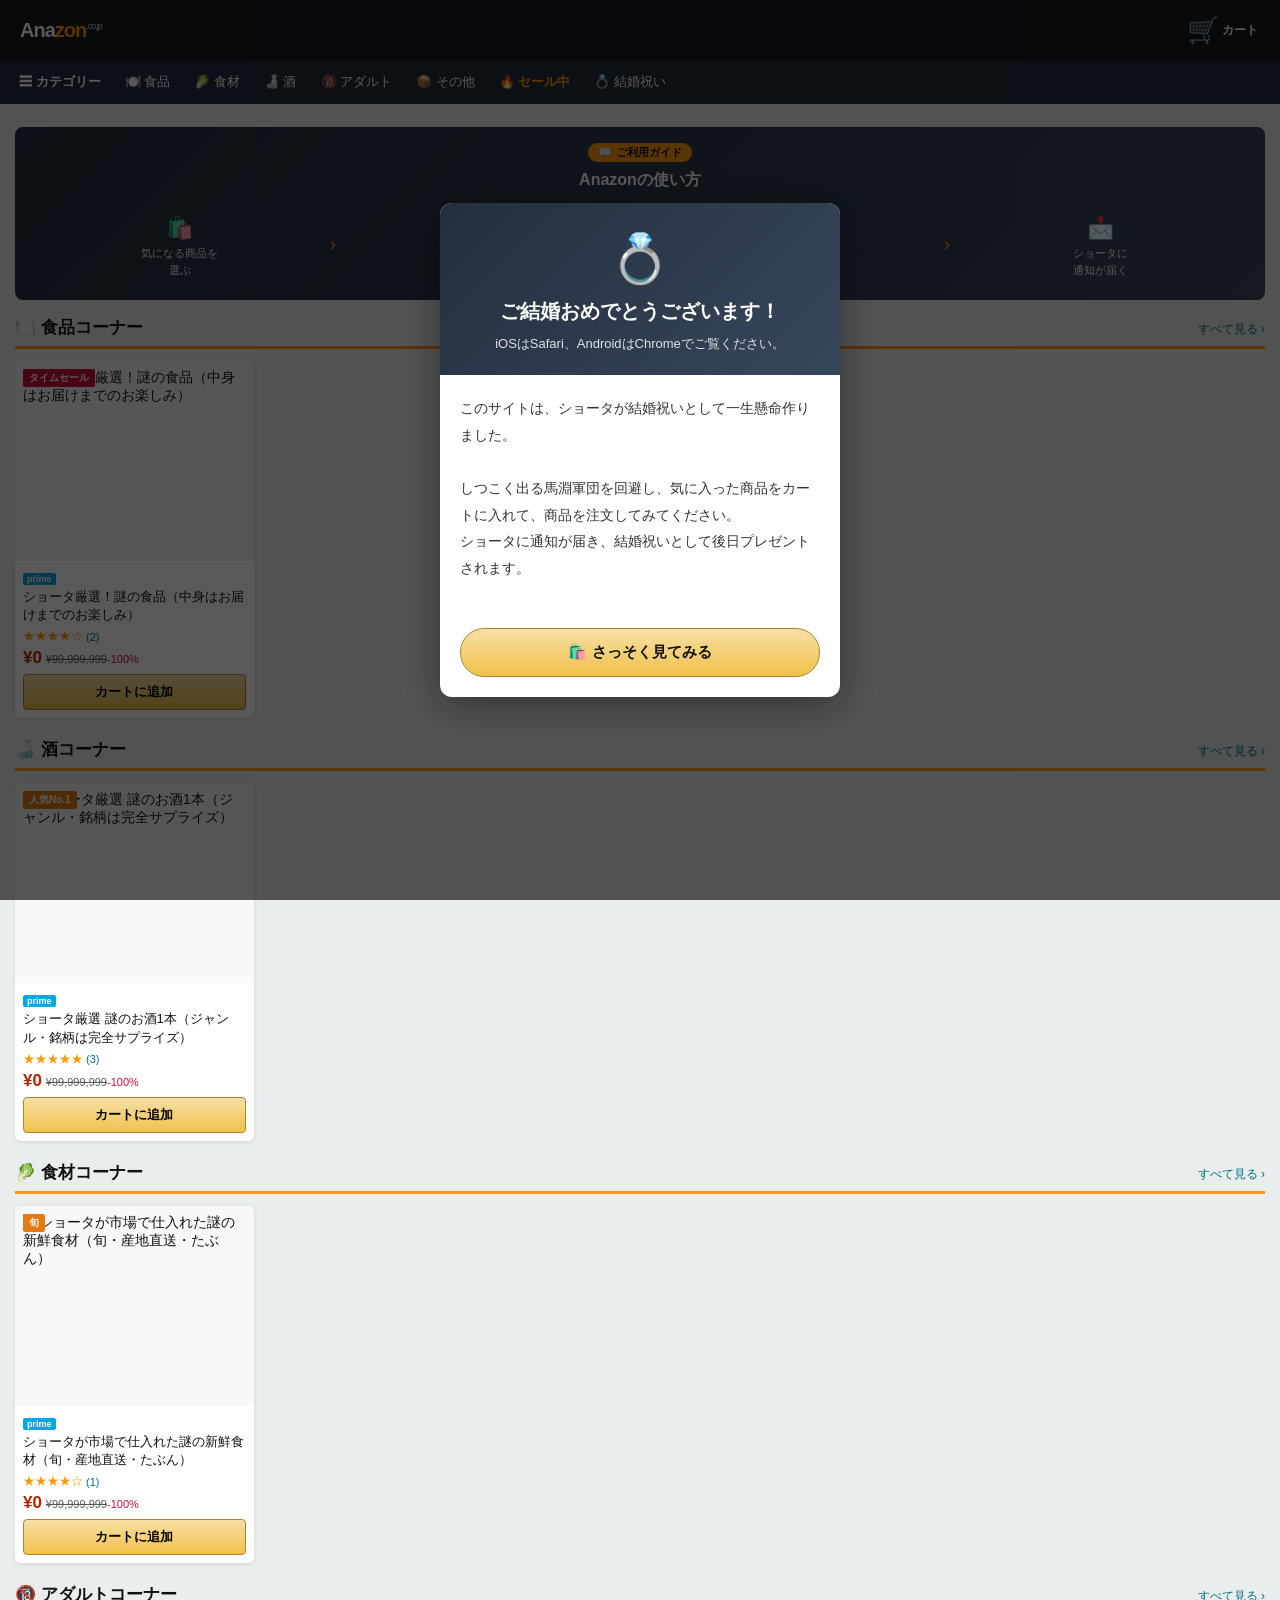
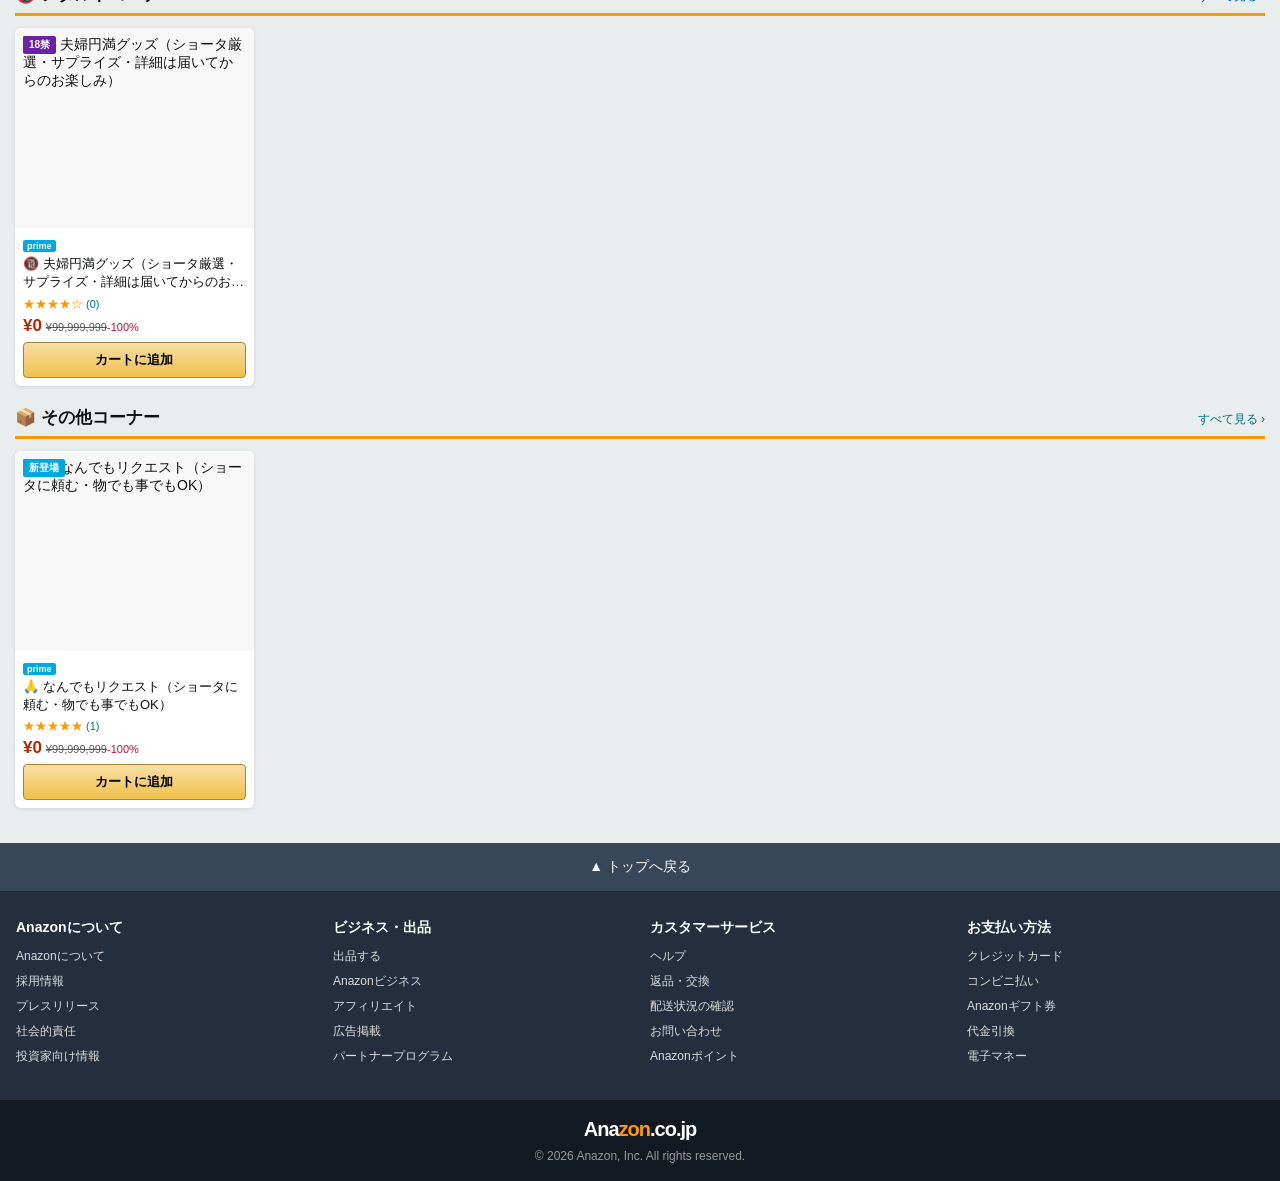
==== commit 9594d41d: "feat: 各ページへのコンテンツ再配置とfloat-char改善 - モーダル（ちょっと待って）をphoto11固定表示に変更 - index.html の横スクロール①を cart.html へ移" ====
--- a/index.html
+++ b/index.html
@@ -79,44 +79,6 @@
     <div class="product-grid" id="grid-shokuhin"></div>
   </section>
 
-  <!-- cb sentinel 1 -->
-  <div class="cb-sentinel" data-idx="0"></div>
-
-  <!-- ====================================================
-       📸 横スクロールアルバム
-       ==================================================== -->
-  <div class="mem-scroll">
-    <div class="mem-scroll-hd">
-      <span class="tag">スポンサー</span>
-    </div>
-    <div class="mem-scroll-track">
-      <div class="ms-item">
-        <div class="frame" id="ms0">
-          <img src="images/memories/photo4.jpg" alt="思い出④"
-               onerror="document.getElementById('ms0').classList.add('noph')">
-          <div class="ph"><span>📸</span><strong>思い出④</strong><small>photo4.jpg</small></div>
-        </div>
-        <p>志貴翔太</p>
-      </div>
-      <div class="ms-item">
-        <div class="frame" id="ms1">
-          <img src="images/memories/photo5.jpg" alt="思い出⑤"
-               onerror="document.getElementById('ms1').classList.add('noph')">
-          <div class="ph"><span>📸</span><strong>思い出⑤</strong><small>photo5.jpg</small></div>
-        </div>
-        <p>高橋利虎</p>
-      </div>
-      <div class="ms-item">
-        <div class="frame" id="ms2">
-          <img src="images/memories/photo6.jpg" alt="思い出⑥"
-               onerror="document.getElementById('ms2').classList.add('noph')">
-          <div class="ph"><span>📸</span><strong>思い出⑥</strong><small>photo6.jpg</small></div>
-        </div>
-        <p>鈴木礁介</p>
-      </div>
-    </div>
-  </div>
-
   <!-- ====================================================
        🍶 SAKE & お酒コーナー
        ==================================================== -->
@@ -128,9 +90,6 @@
     <div class="product-grid" id="grid-sake"></div>
   </section>
 
-  <!-- cb sentinel 2 -->
-  <div class="cb-sentinel" data-idx="1"></div>
-
   <!-- ====================================================
        🍜 二郎系コーナー
        ==================================================== -->
@@ -142,9 +101,6 @@
     <div class="product-grid" id="grid-shokuzai"></div>
   </section>
 
-  <!-- cb sentinel 3 -->
-  <div class="cb-sentinel" data-idx="2"></div>
-
   <!-- ====================================================
        🍱 フード & フィットネス
        ==================================================== -->
@@ -157,44 +113,6 @@
   </section>
 
   <!-- ====================================================
-       📸 横スクロールアルバム②
-       ==================================================== -->
-  <div class="mem-scroll">
-    <div class="mem-scroll-hd">
-      <span class="tag">スポンサー</span>
-    </div>
-    <div class="mem-scroll-track">
-      <div class="ms-item">
-        <div class="frame" id="ms7">
-          <img src="images/memories/photo7.jpeg" alt="思い出⑦"
-               onerror="document.getElementById('ms7').classList.add('noph')">
-          <div class="ph"><span>📸</span><strong>思い出⑦</strong><small>photo7.jpeg</small></div>
-        </div>
-        <p>小林駿太</p>
-      </div>
-      <div class="ms-item">
-        <div class="frame" id="ms8">
-          <img src="images/memories/photo8.jpeg" alt="思い出⑧"
-               onerror="document.getElementById('ms8').classList.add('noph')">
-          <div class="ph"><span>📸</span><strong>思い出⑧</strong><small>photo8.jpeg</small></div>
-        </div>
-        <p>田中潮</p>
-      </div>
-      <div class="ms-item">
-        <div class="frame" id="ms9">
-          <img src="images/memories/photo9.jpg" alt="思い出⑨"
-               onerror="document.getElementById('ms9').classList.add('noph')">
-          <div class="ph"><span>📸</span><strong>思い出⑨</strong><small>photo9.jpg</small></div>
-        </div>
-        <p>橋本</p>
-      </div>
-    </div>
-  </div>
-
-  <!-- cb sentinel 4 -->
-  <div class="cb-sentinel" data-idx="3"></div>
-
-  <!-- ====================================================
        🎮 ゲーム & ライフスタイル
        ==================================================== -->
   <section id="other">
@@ -205,22 +123,6 @@
     <div class="product-grid" id="grid-other"></div>
   </section>
 
-  <!-- cb sentinel 5 -->
-  <div class="cb-sentinel" data-idx="4"></div>
-
-  <!-- ====================================================
-       🎬 スポンサー広告: 動画
-       ==================================================== -->
-  <div class="mem-video-sponsor">
-    <div class="sp-label-bar">
-      <span>スポンサー広告™</span>
-      <span class="sp-tag">PR</span>
-    </div>
-    <video id="mem-video" autoplay loop muted playsinline>
-      <source src="images/memories/movie1.MOV" type="video/mp4">
-    </video>
-    <button id="unmute-btn" onclick="toggleMute()" title="音声ON/OFF">🔇 タップして音声ON</button>
-  </div>
 
 </div><!-- /.page-wrap -->
 
@@ -269,15 +171,6 @@
   el.innerHTML = items.map(buildProductCard).join('');
 });
 
-// 音声トグル
-function toggleMute() {
-  const v = document.getElementById('mem-video');
-  const b = document.getElementById('unmute-btn');
-  if (!v) return;
-  v.muted = !v.muted;
-  b.textContent = v.muted ? '🔇 タップして音声ON' : '🔊 音声ON';
-}
-
 // ====================================================
 // フローティングキャラクター (シティヘブン風・段階表示)
 // ====================================================
@@ -319,27 +212,26 @@
   });
 }
 
-// スクロール600pxごとに次の1人を表示
-let lastFcScroll = -800;
-window.addEventListener('scroll', () => {
-  if (!modalClosed) return;
-  if (window.scrollY - lastFcScroll >= 600) {
-    lastFcScroll = window.scrollY;
-    showNextFloatChar();
-  }
-}, { passive: true });
-
-// sentinel通過時にも次の1人を表示
-const sentinels = document.querySelectorAll('.cb-sentinel');
-const cbObs = new IntersectionObserver((entries) => {
+// 各セクションが画面上部に来たら1人ずつ表示
+const SECTION_TRIGGERS = ['#shokuhin', '#sake', '#shokuzai', '#adult'];
+const sectionObs = new IntersectionObserver((entries) => {
   entries.forEach(e => {
     if (e.isIntersecting) {
       showNextFloatChar();
-      cbObs.unobserve(e.target);
+      sectionObs.unobserve(e.target);
     }
   });
-}, { threshold: 0.8 });
-sentinels.forEach(s => cbObs.observe(s));
+}, {
+  rootMargin: '-5% 0px -90% 0px',  // 画面上部5〜10%の帯に入ったら発火
+  threshold: 0
+});
+
+window.addEventListener('DOMContentLoaded', () => {
+  SECTION_TRIGGERS.forEach(sel => {
+    const el = document.querySelector(sel);
+    if (el) sectionObs.observe(el);
+  });
+});
 </script>
 </body>
 </html>
